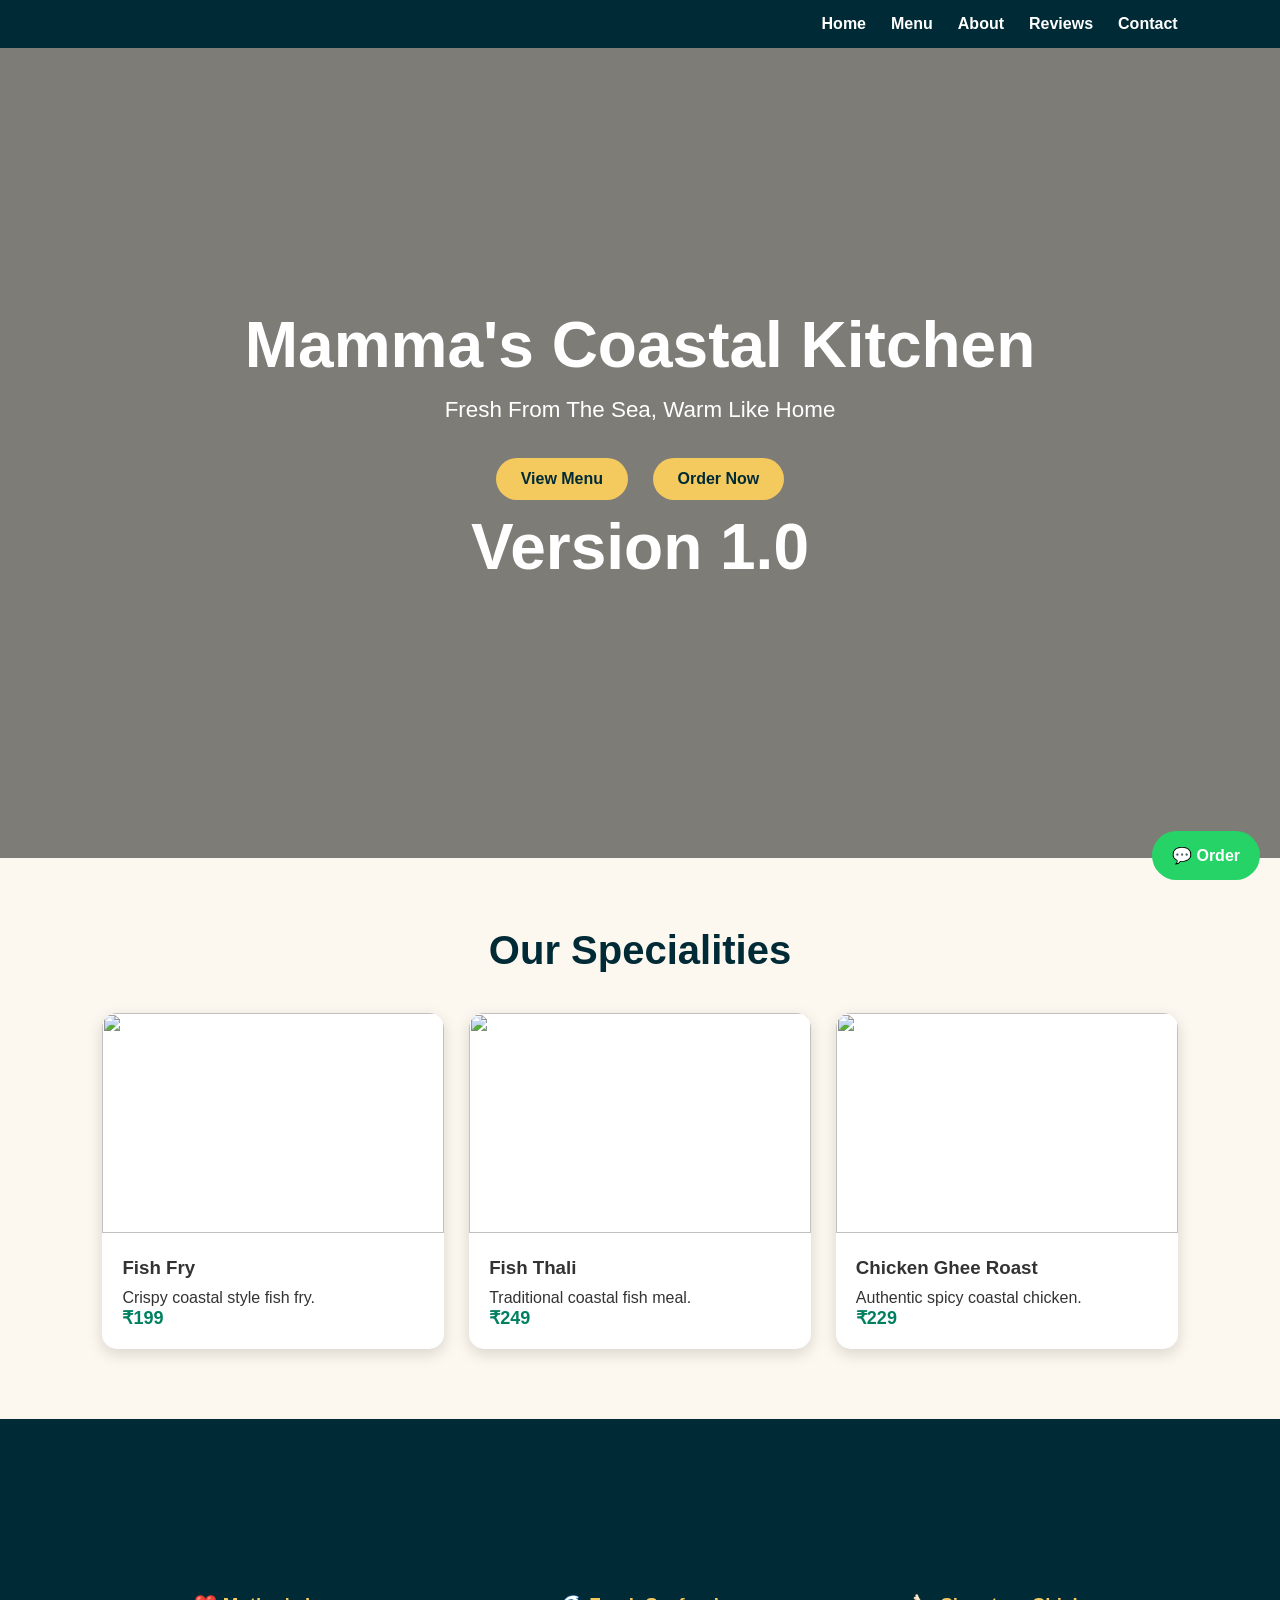
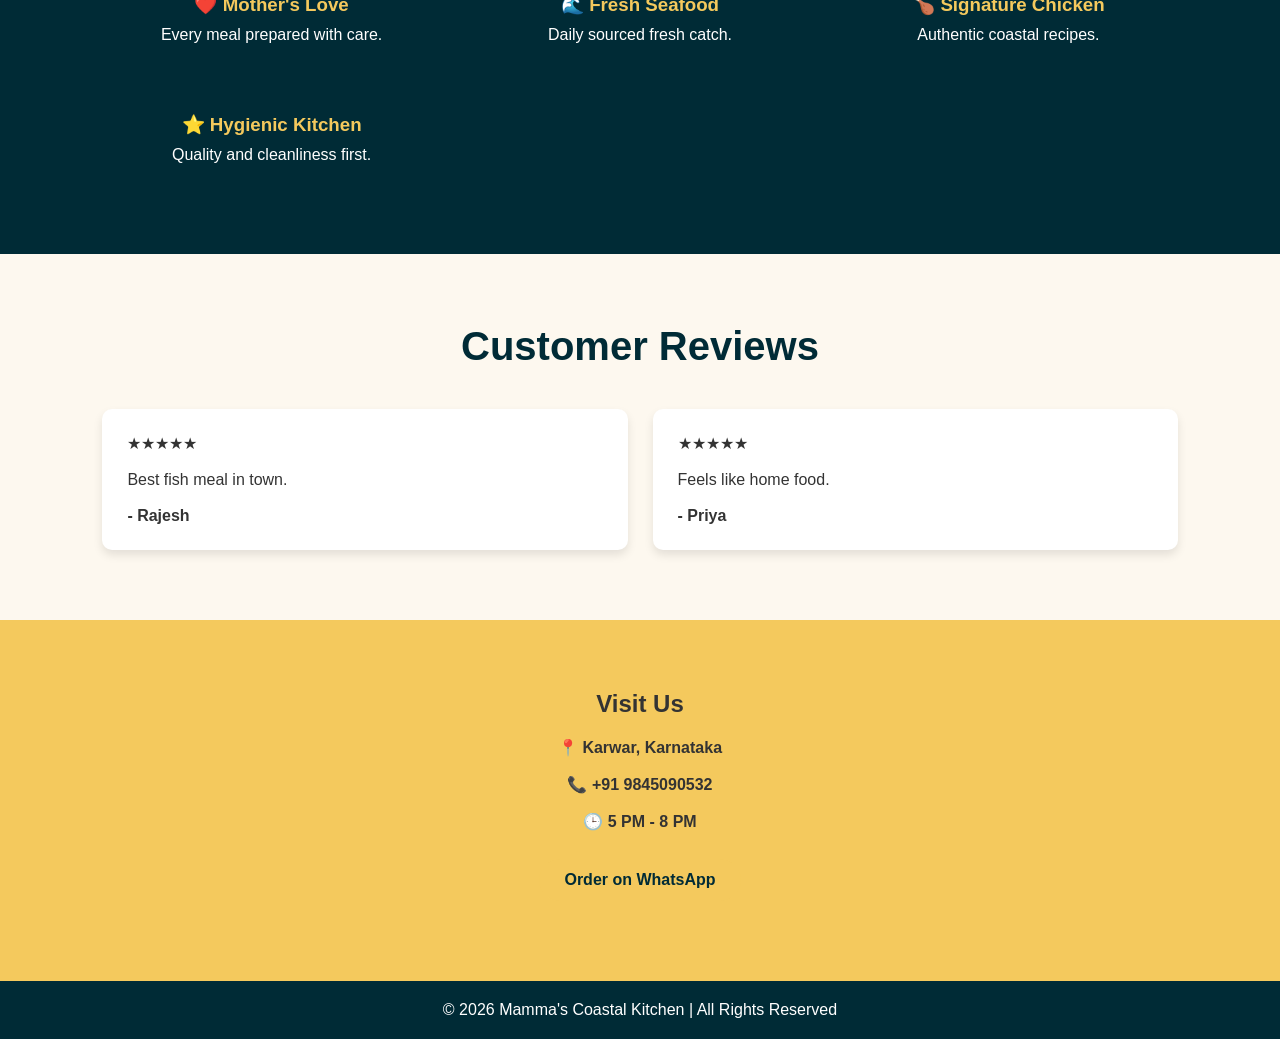
==== frontend/index.html @ af442fa4 "restructured files" ====
<!DOCTYPE html>
<html lang="en">
<head>
<meta charset="UTF-8">
<meta name="viewport" content="width=device-width, initial-scale=1.0">
<title>Mamma's Coastal Kitchen</title>
<link rel="stylesheet" href="style.css">

</head>

<body>

<header>

<div class="logo">
<!--MCK-->
<!--<span>Mamma's Coastal Kitchen</span>-->
<!--<img src="ChatGPT Image Jun 7, 2026, 09_29_20 AM.png" height="120 px" width="120 px">-->
</div>

<nav>
<ul>
<li><a href="#home">Home</a></li>
<li><a href="#menu">Menu</a></li>
<li><a href="#about">About</a></li>
<li><a href="#reviews">Reviews</a></li>
<li><a href="#contact">Contact</a></li>
</ul>
</nav>

</header>

<section class="hero" id="home">

<div class="hero-content">
<h1>Mamma's Coastal Kitchen</h1>

<p>Fresh From The Sea, Warm Like Home</p>

<a href="#menu" class="btn">View Menu</a>
<a href="#contact" class="btn">Order Now</a>
<h1>Version 1.0</h1>
</div>

</section>

<section id="menu">

<h2 class="section-title">Our Specialities</h2>

<div class="menu-grid">

<div class="card">
<img src="https://images.unsplash.com/photo-1615141982883-c7ad0e69fd62">
<div class="card-content">
<h3>Fish Fry</h3>
<p>Crispy coastal style fish fry.</p>
<p class="price">₹199</p>
</div>
</div>

<div class="card">
<img src="https://images.unsplash.com/photo-1525755662778-989d0524087e">
<div class="card-content">
<h3>Fish Thali</h3>
<p>Traditional coastal fish meal.</p>
<p class="price">₹249</p>
</div>
</div>

<div class="card">
<img src="https://images.unsplash.com/photo-1604503468506-a8da13d82791">
<div class="card-content">
<h3>Chicken Ghee Roast</h3>
<p>Authentic spicy coastal chicken.</p>
<p class="price">₹229</p>
</div>
</div>

</div>

</section>

<section class="features" id="about">

<h2 class="section-title">Why Choose Us</h2>

<div class="feature-grid">

<div class="feature-box">
<h3>❤️ Mother's Love</h3>
<p>Every meal prepared with care.</p>
</div>

<div class="feature-box">
<h3>🌊 Fresh Seafood</h3>
<p>Daily sourced fresh catch.</p>
</div>

<div class="feature-box">
<h3>🍗 Signature Chicken</h3>
<p>Authentic coastal recipes.</p>
</div>

<div class="feature-box">
<h3>⭐ Hygienic Kitchen</h3>
<p>Quality and cleanliness first.</p>
</div>

</div>

</section>

<section id="reviews">

<h2 class="section-title">Customer Reviews</h2>

<div class="testimonial-grid">

<div class="testimonial">
★★★★★
<br><br>
Best fish meal in town.
<br><br>
<b>- Rajesh</b>
</div>

<div class="testimonial">
★★★★★
<br><br>
Feels like home food.
<br><br>
<b>- Priya</b>
</div>

</div>

</section>

<section class="contact" id="contact">

<h2>Visit Us</h2>

<p><b>📍 Karwar, Karnataka</b></p>
<br>

<p><b>📞 +91 9845090532</b></p>
<br>

<p><b>🕒 5 PM - 8 PM</b></p>
<br>

<a href="https://wa.me/919845090532" class="btn">
Order on WhatsApp
</a>

</section>

<footer>

© 2026 Mamma's Coastal Kitchen | All Rights Reserved

</footer>

<a class="whatsapp"
href="https://wa.me/919845090532">
💬 Order
</a>

<script src="javascript.js"></script>

</body>
</html>
---- frontend/style.css ----
*{
    margin:0;
    padding:0;
    box-sizing:border-box;
    font-family: Arial, sans-serif;
}

body{
    background:#fdf8ef;
    color:#333;
}

/* Header */

header{
    background:#002b36;
    color:white;
    padding:15px 8%;
    display:flex;
    justify-content:space-between;
    align-items:center;
    position:sticky;
    top:0;
    z-index:1000;
}

.logo{
    font-size:32px;
    font-weight:bold;
    color:#f4c95d;
}

.logo span{
    color:white;
    font-size:18px;
    display:block;
}

nav ul{
    list-style:none;
    display:flex;
    gap:25px;
}

nav a{
    color:white;
    text-decoration:none;
    font-weight:bold;
}

nav a:hover{
    color:#f4c95d;
}

/* Hero */

.hero{
    height:90vh;
    background:
    linear-gradient(rgba(0,0,0,.5),
    rgba(0,0,0,.5)),
    url("https://images.unsplash.com/photo-1507525428034-b723cf961d3e");
    background-size:cover;
    background-position:center;
    display:flex;
    align-items:center;
    justify-content:center;
    text-align:center;
    color:white;
}

.hero-content h1{
    font-size:4rem;
    margin-bottom:15px;
}

.hero-content p{
    font-size:1.4rem;
    margin-bottom:25px;
}

.btn{
    display:inline-block;
    padding:12px 25px;
    background:#f4c95d;
    color:#002b36;
    text-decoration:none;
    font-weight:bold;
    border-radius:30px;
    margin:10px;
}

.btn:hover{
    background:white;
}

/* Section */

section{
    padding:70px 8%;
}

.section-title{
    text-align:center;
    font-size:2.5rem;
    margin-bottom:40px;
    color:#002b36;
}

/* Menu */

.menu-grid{
    display:grid;
    grid-template-columns:repeat(auto-fit,minmax(250px,1fr));
    gap:25px;
}

.card{
    background:white;
    border-radius:15px;
    overflow:hidden;
    box-shadow:0 5px 15px rgba(0,0,0,.15);
}

.card img{
    width:100%;
    height:220px;
    object-fit:cover;
}

.card-content{
    padding:20px;
}

.card h3{
    margin-bottom:10px;
}

.price{
    color:#008060;
    font-weight:bold;
    font-size:18px;
}

/* Features */

.features{
    background:#002b36;
    color:white;
}

.feature-grid{
    display:grid;
    grid-template-columns:repeat(auto-fit,minmax(250px,1fr));
    gap:30px;
    text-align:center;
}

.feature-box{
    padding:20px;
}

.feature-box h3{
    color:#f4c95d;
    margin-bottom:10px;
}

/* Testimonials */

.testimonial{
    background:white;
    padding:25px;
    border-radius:10px;
    box-shadow:0 5px 10px rgba(0,0,0,.1);
}

.testimonial-grid{
    display:grid;
    grid-template-columns:repeat(auto-fit,minmax(300px,1fr));
    gap:25px;
}

/* Contact */

.contact{
    background:#f4c95d;
    text-align:center;
}

.contact h2{
    margin-bottom:20px;
}

/* Footer */

footer{
    background:#002b36;
    color:white;
    text-align:center;
    padding:20px;
}

/* WhatsApp Button */

.whatsapp{
    position:fixed;
    right:20px;
    bottom:20px;
    background:#25D366;
    color:white;
    padding:15px 20px;
    border-radius:50px;
    text-decoration:none;
    font-weight:bold;
}
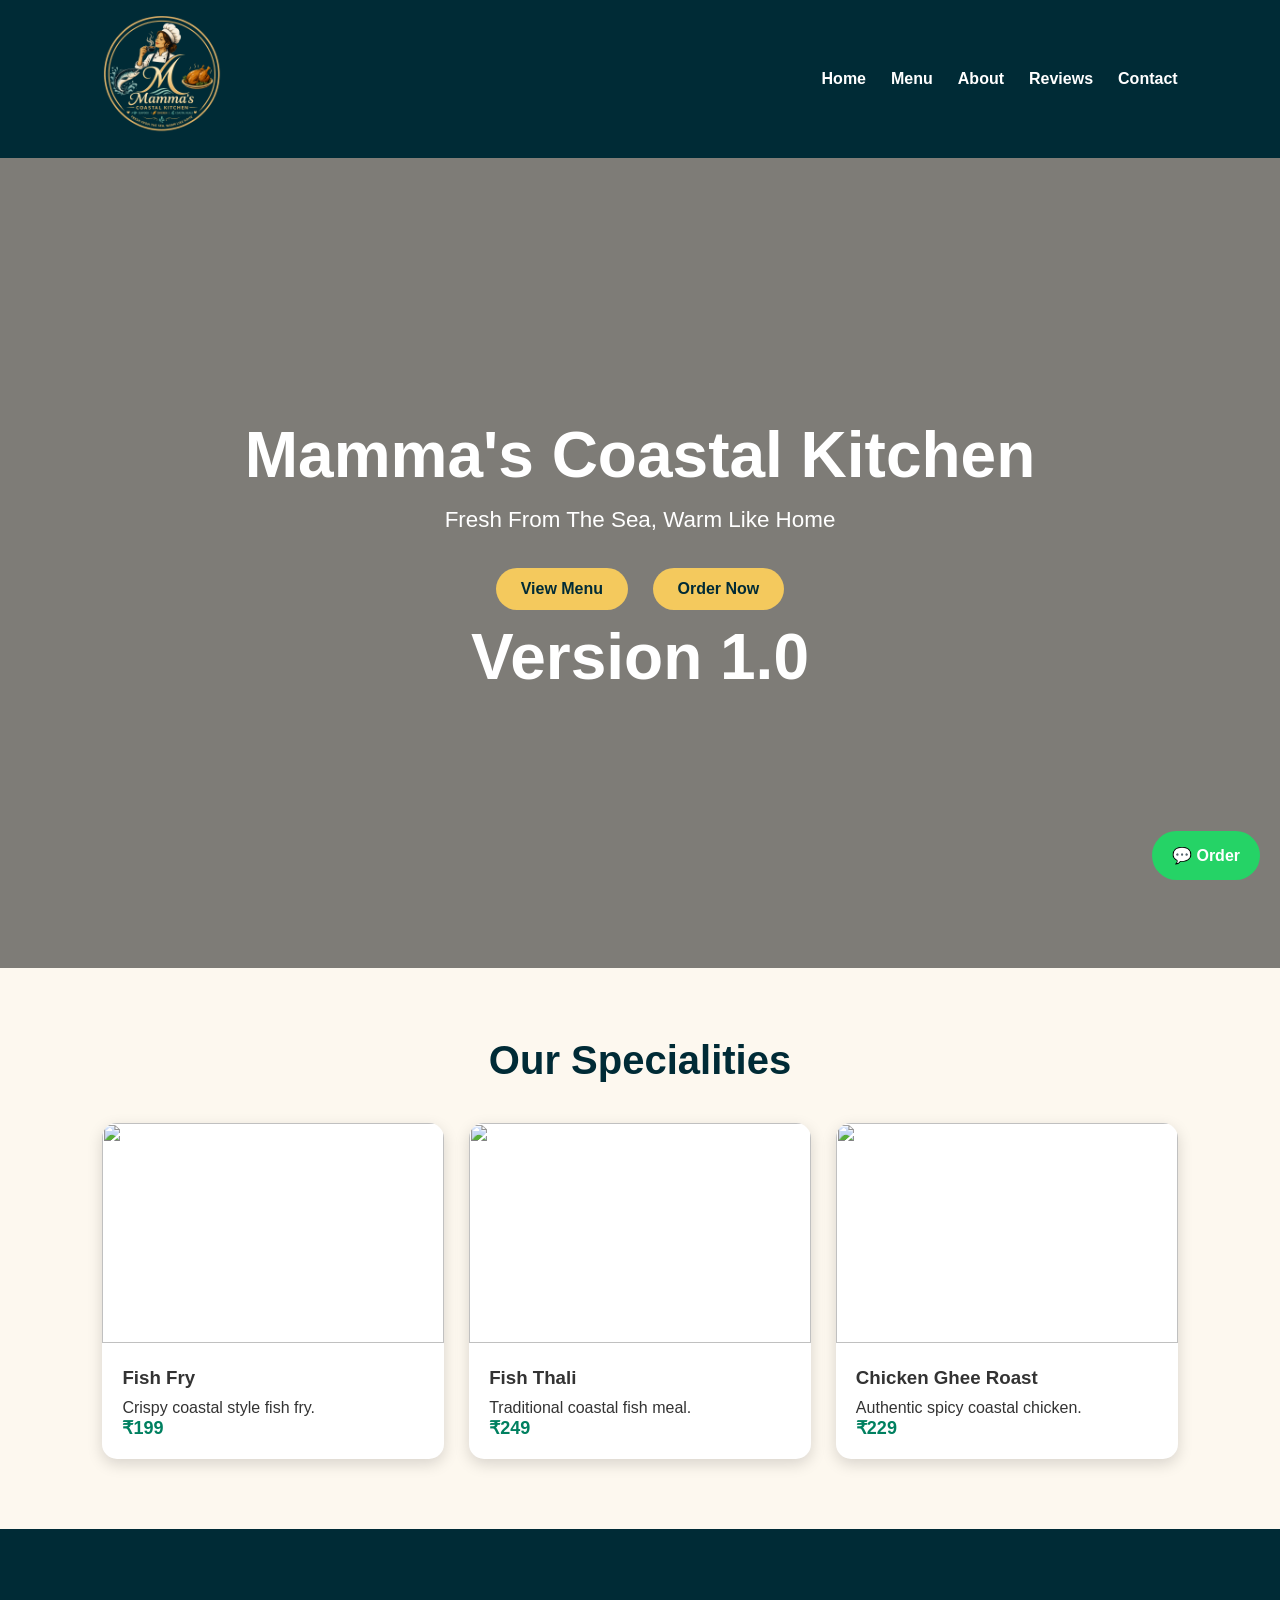
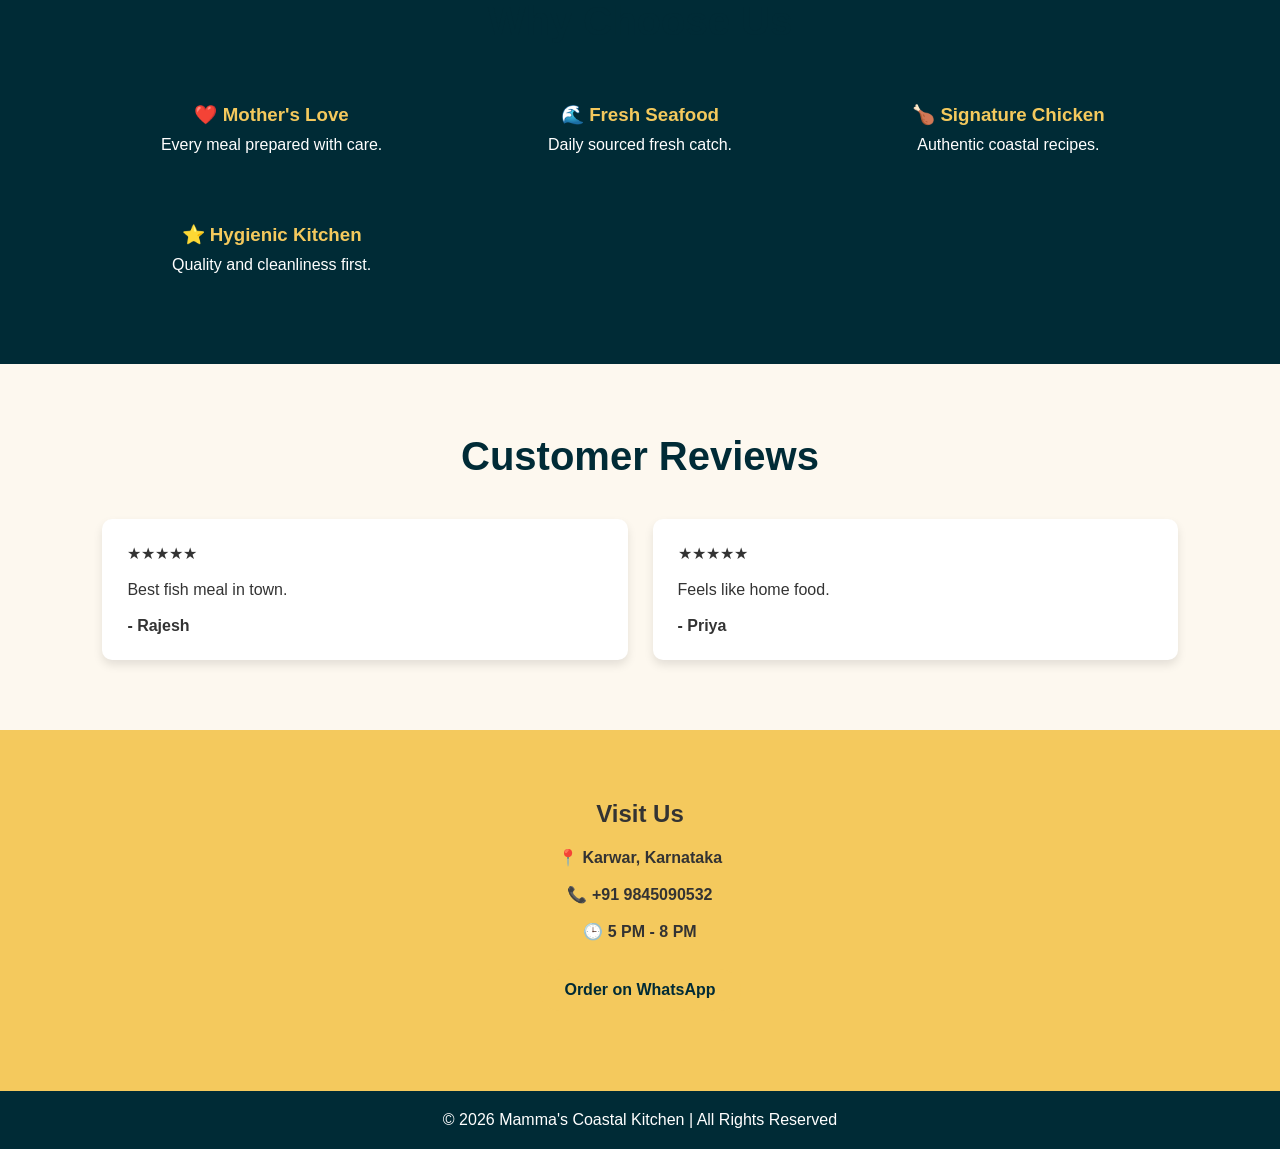
==== commit 53ed69f0: "restructured with version" ====
--- a/frontend/index.html
+++ b/frontend/index.html
@@ -15,7 +15,7 @@
 <div class="logo">
 <!--MCK-->
 <!--<span>Mamma's Coastal Kitchen</span>-->
-<!--<img src="ChatGPT Image Jun 7, 2026, 09_29_20 AM.png" height="120 px" width="120 px">-->
+<img src="ChatGPT Image Jun 7, 2026, 09_29_20 AM.png" height="120 px" width="120 px">
 </div>
 
 <nav>
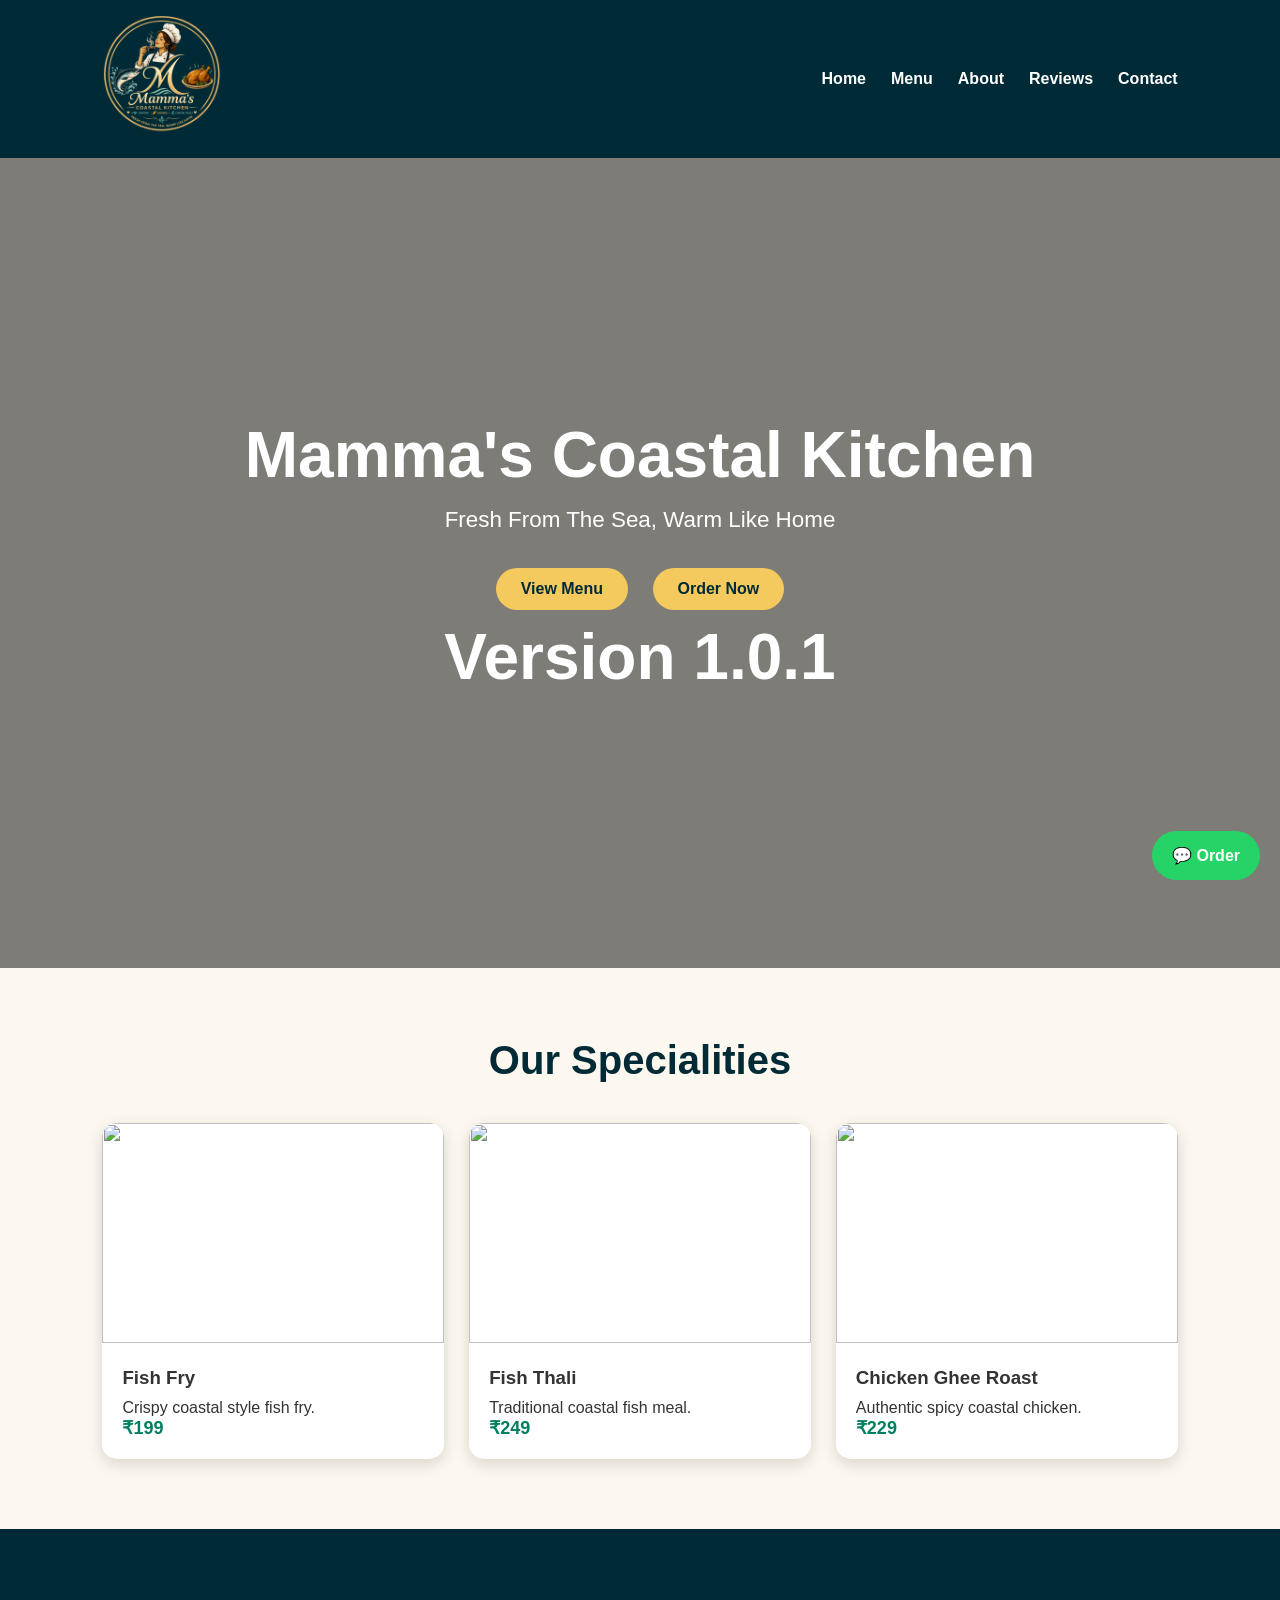
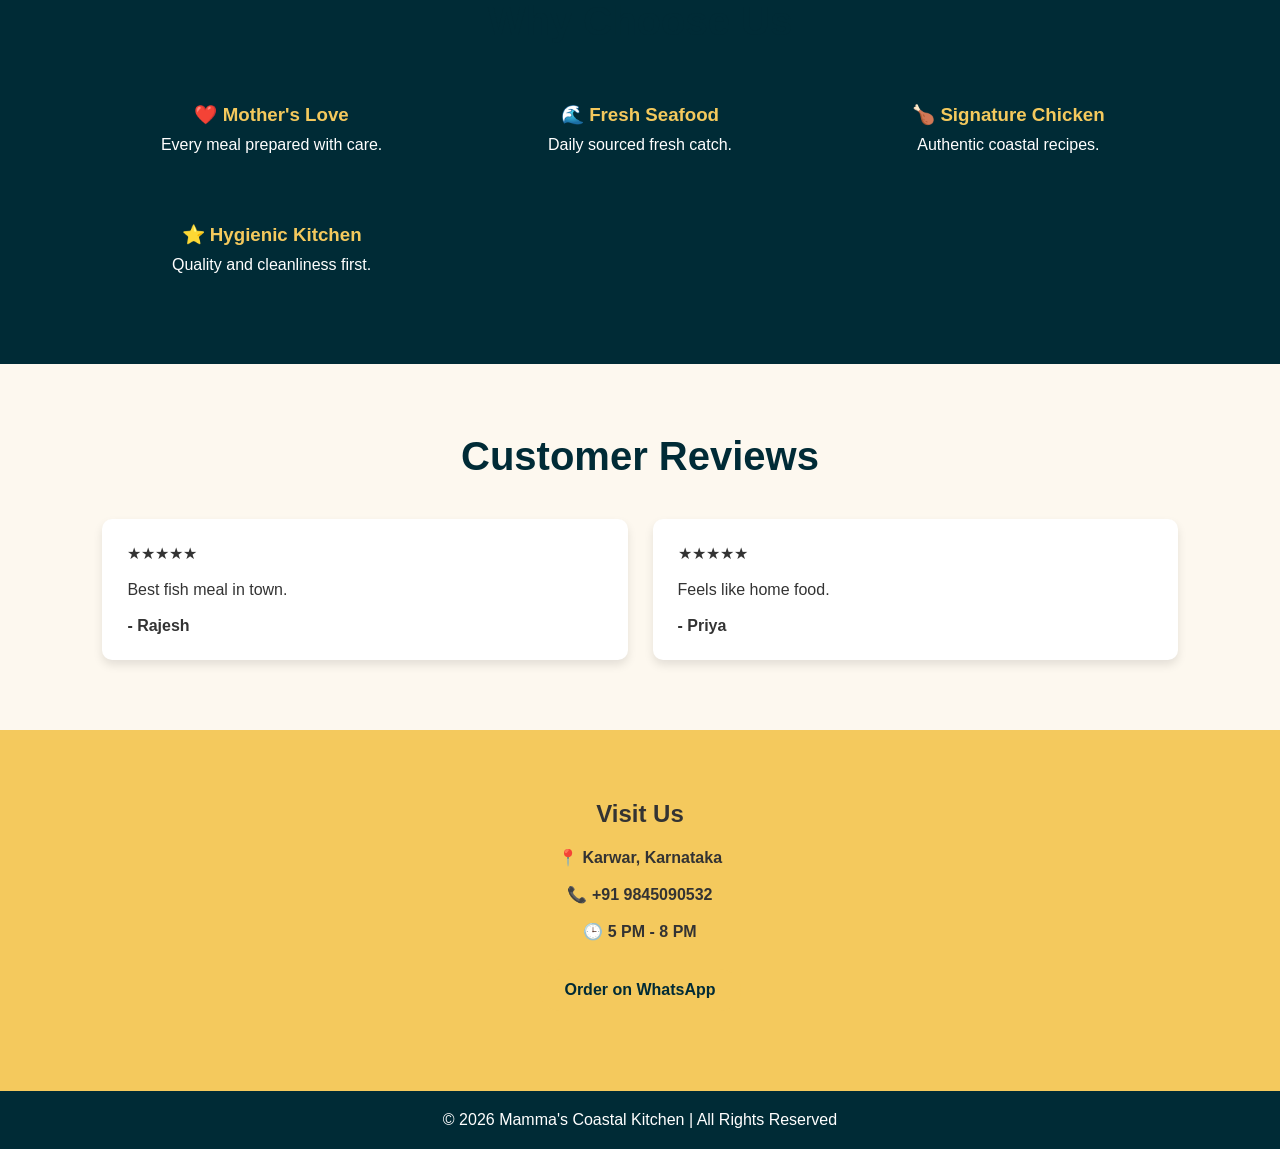
==== commit 127ba3b6: "updated version to v1.0.1" ====
--- a/frontend/index.html
+++ b/frontend/index.html
@@ -39,7 +39,7 @@
 
 <a href="#menu" class="btn">View Menu</a>
 <a href="#contact" class="btn">Order Now</a>
-<h1>Version 1.0</h1>
+<h1>Version 1.0.1</h1>
 </div>
 
 </section>
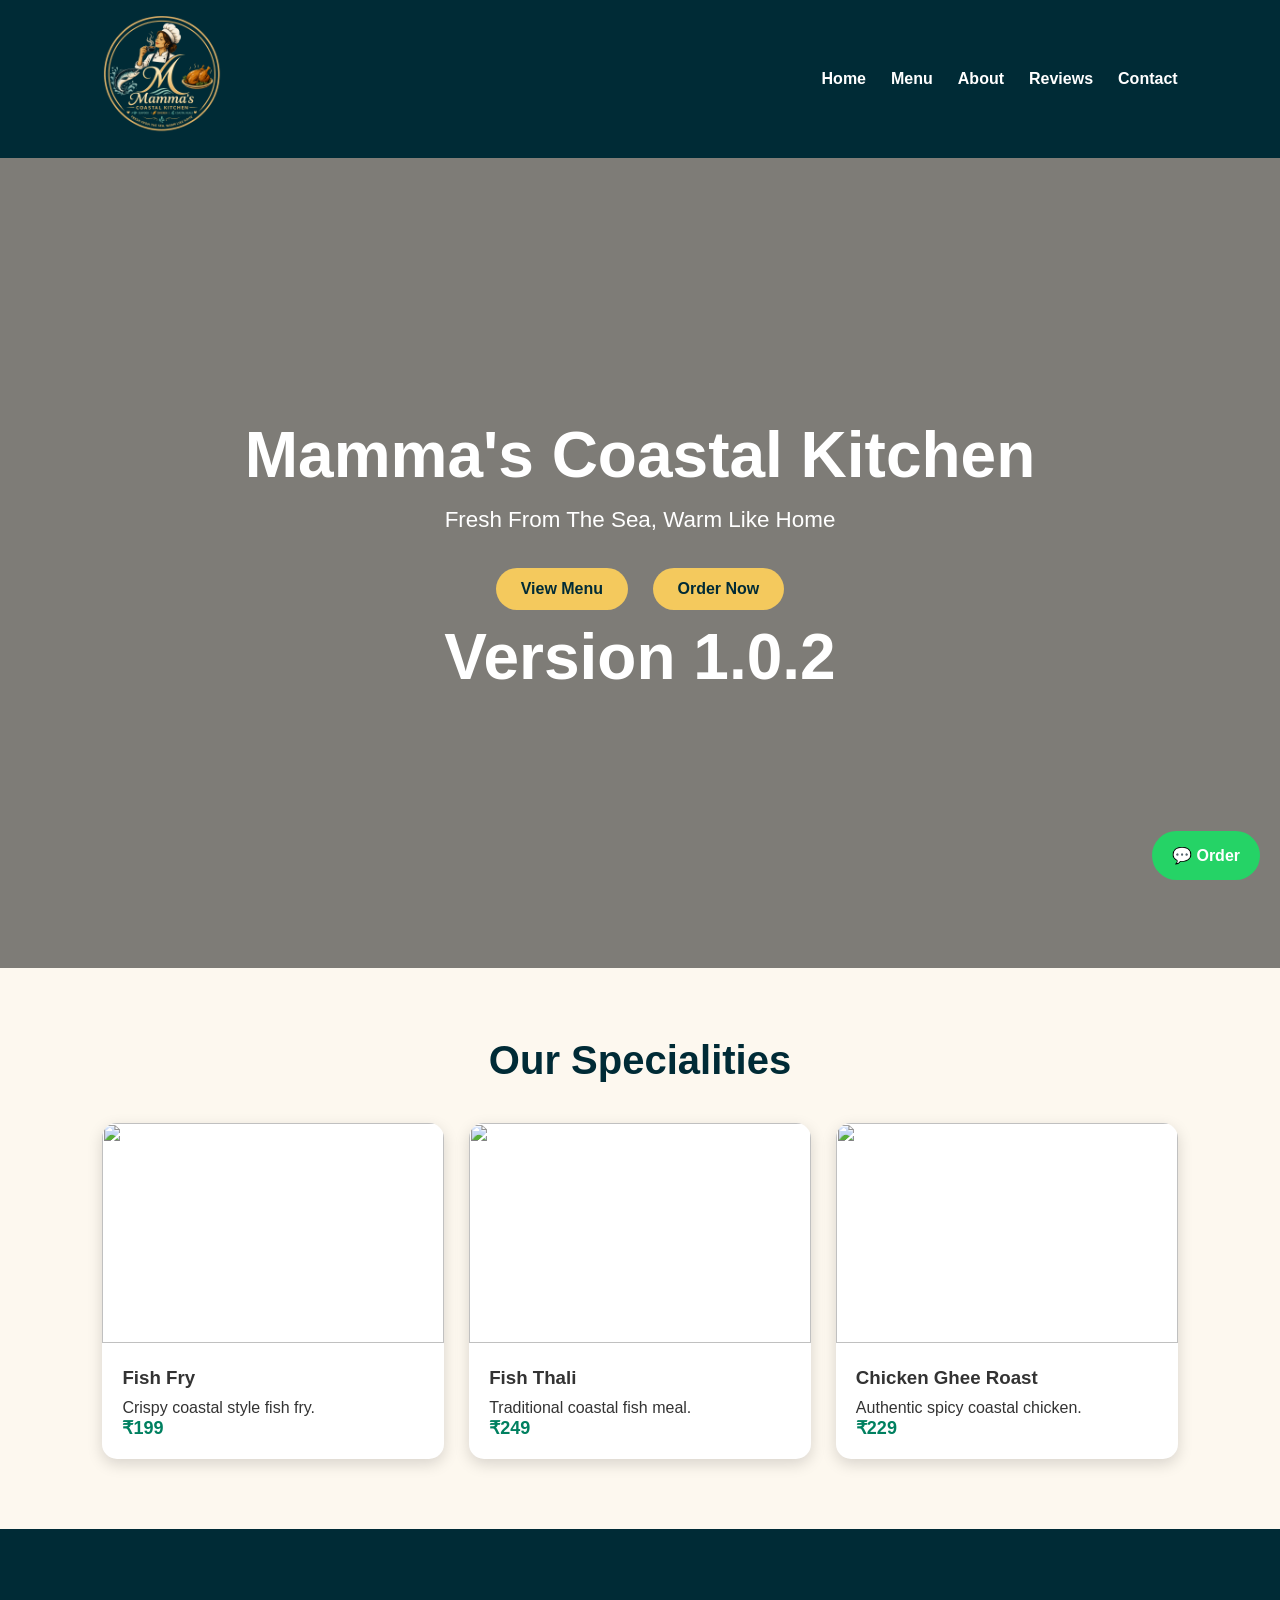
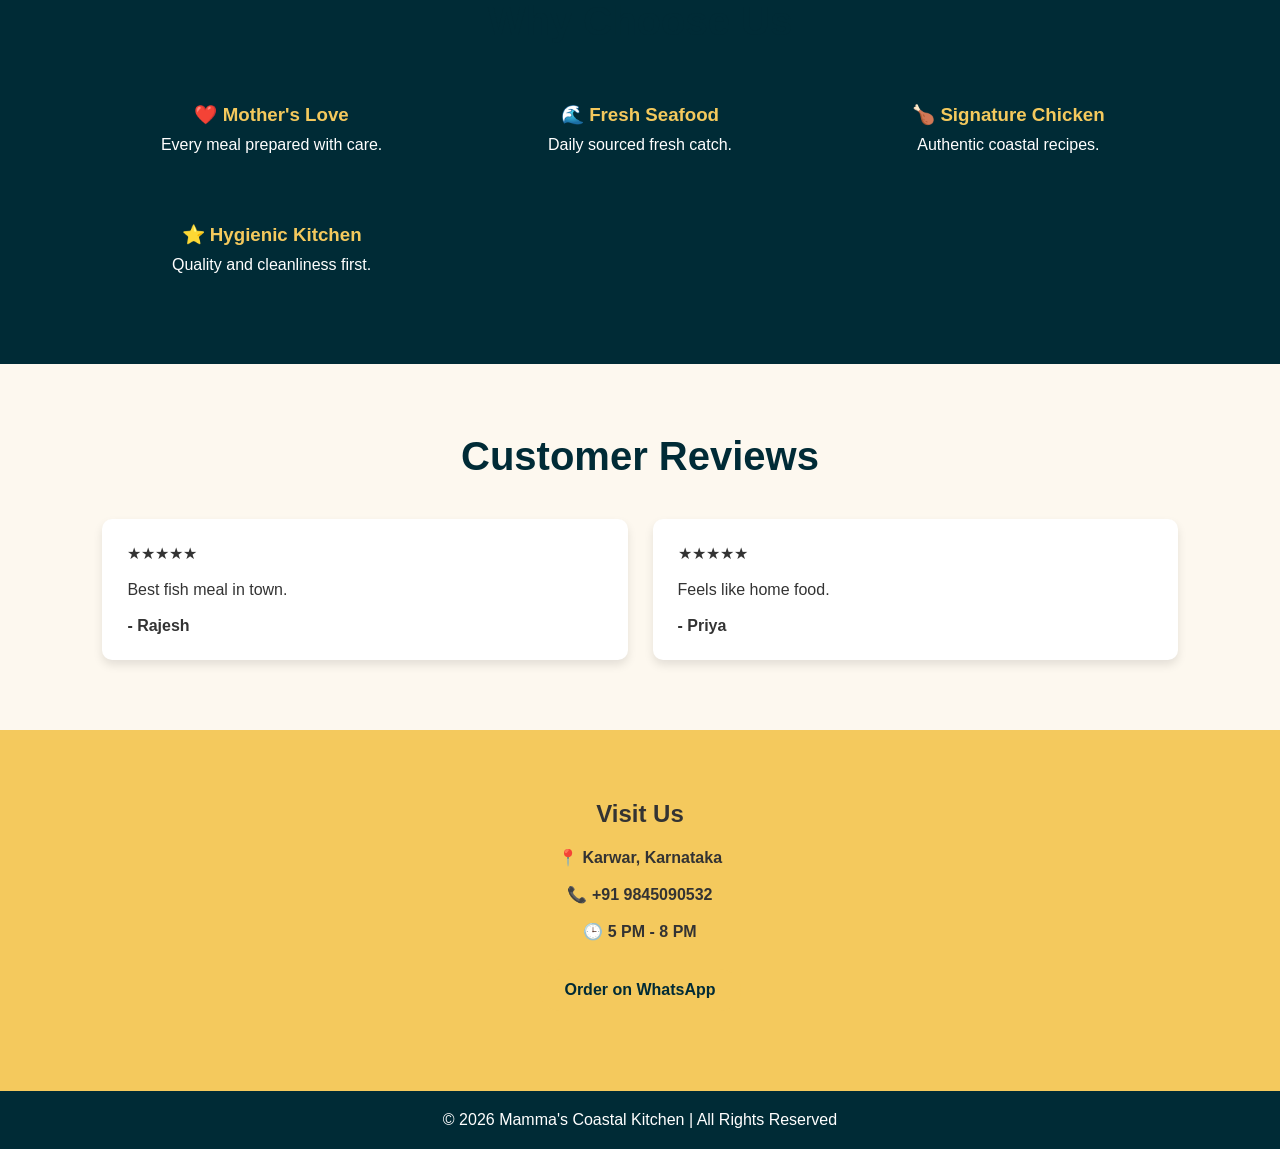
==== commit 2caa0bac: "updated to version 1.0.2" ====
--- a/frontend/index.html
+++ b/frontend/index.html
@@ -39,7 +39,7 @@
 
 <a href="#menu" class="btn">View Menu</a>
 <a href="#contact" class="btn">Order Now</a>
-<h1>Version 1.0.1</h1>
+<h1>Version 1.0.2</h1>
 </div>
 
 </section>
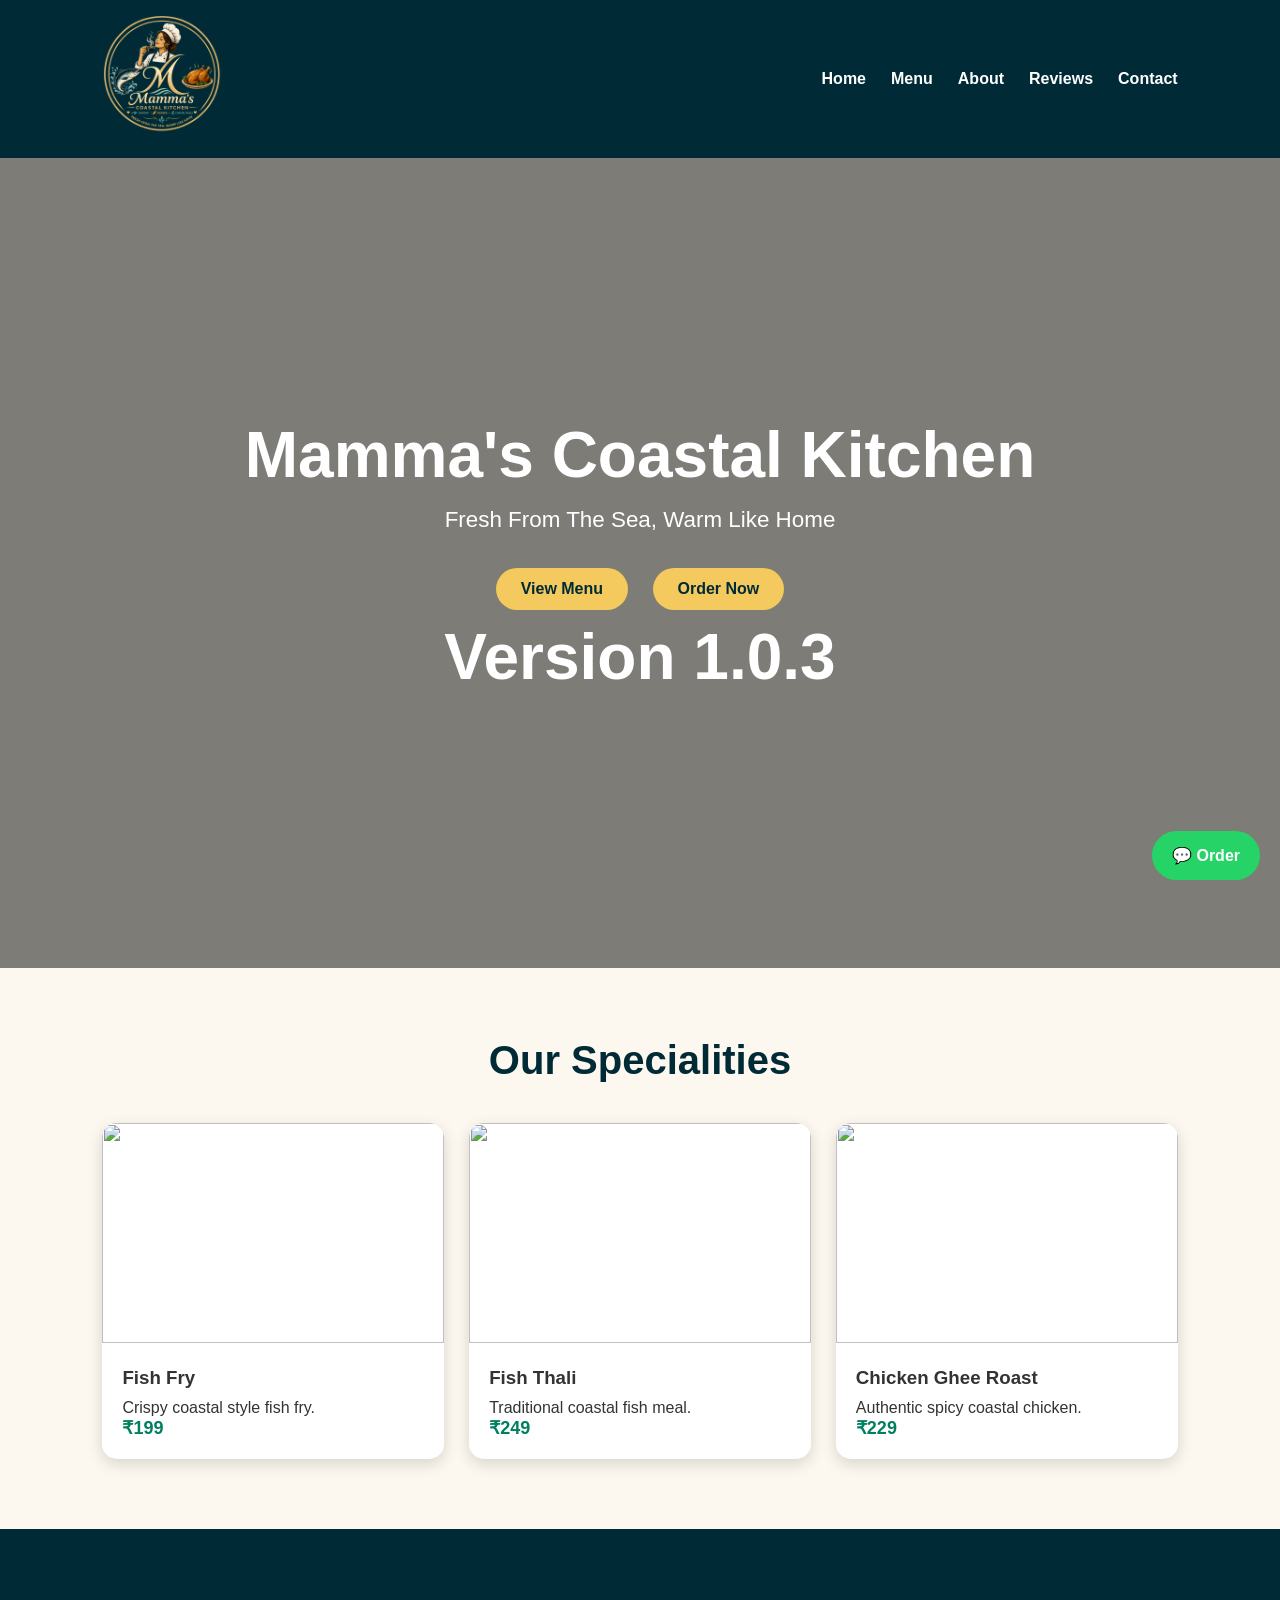
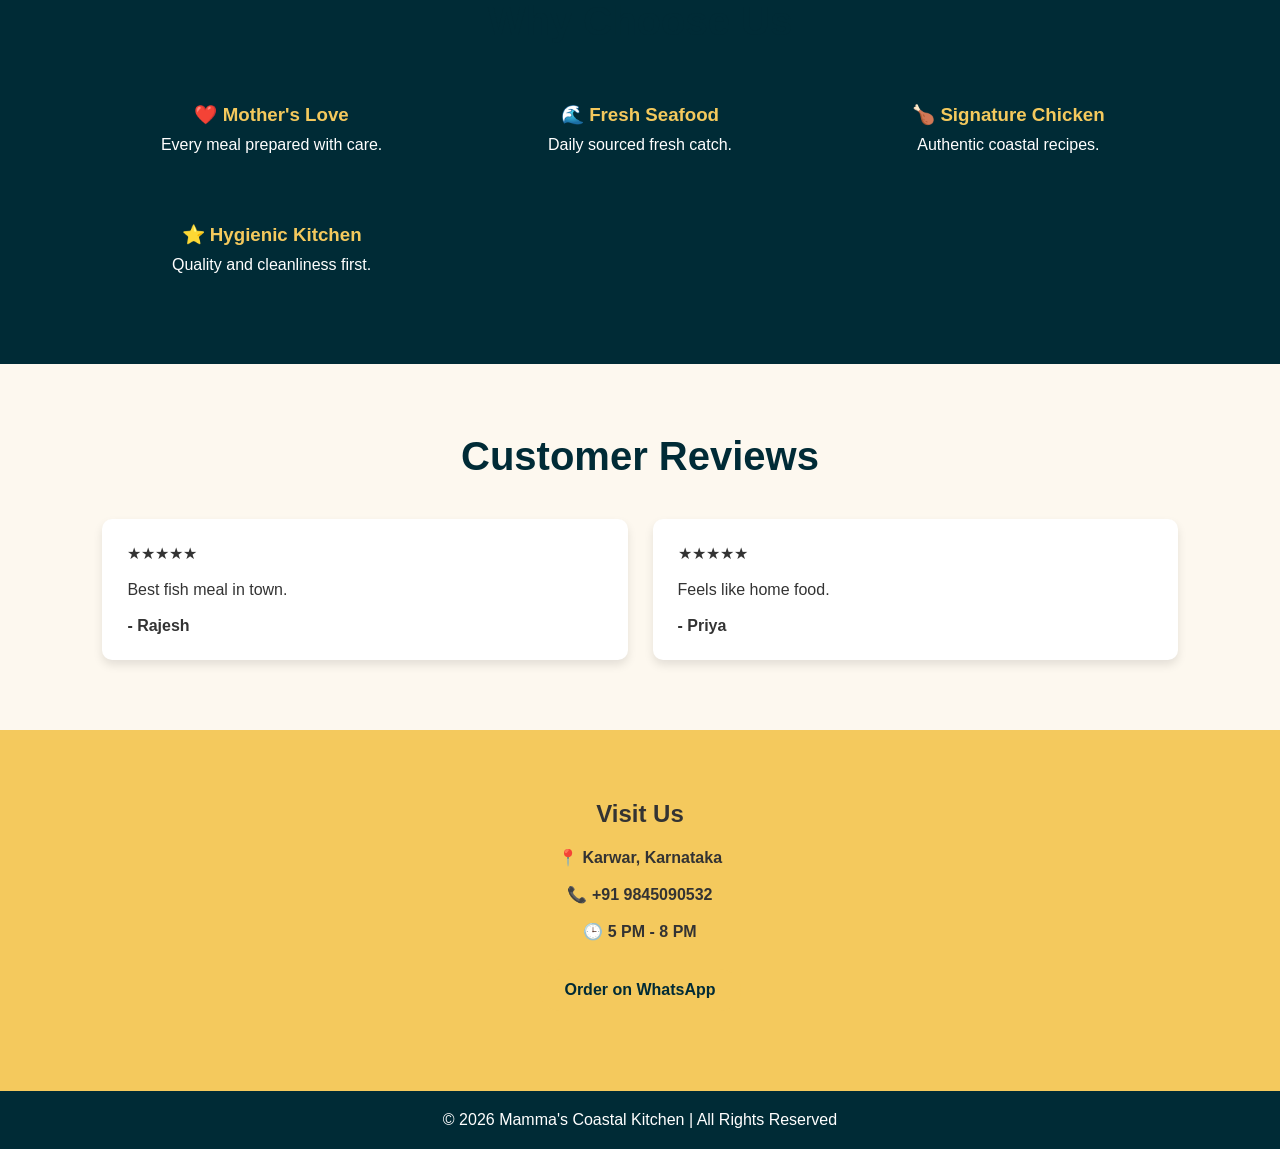
==== commit 3006f5f3: "version updated to 1.0.3" ====
--- a/frontend/index.html
+++ b/frontend/index.html
@@ -39,7 +39,7 @@
 
 <a href="#menu" class="btn">View Menu</a>
 <a href="#contact" class="btn">Order Now</a>
-<h1>Version 1.0.2</h1>
+<h1>Version 1.0.3</h1>
 </div>
 
 </section>
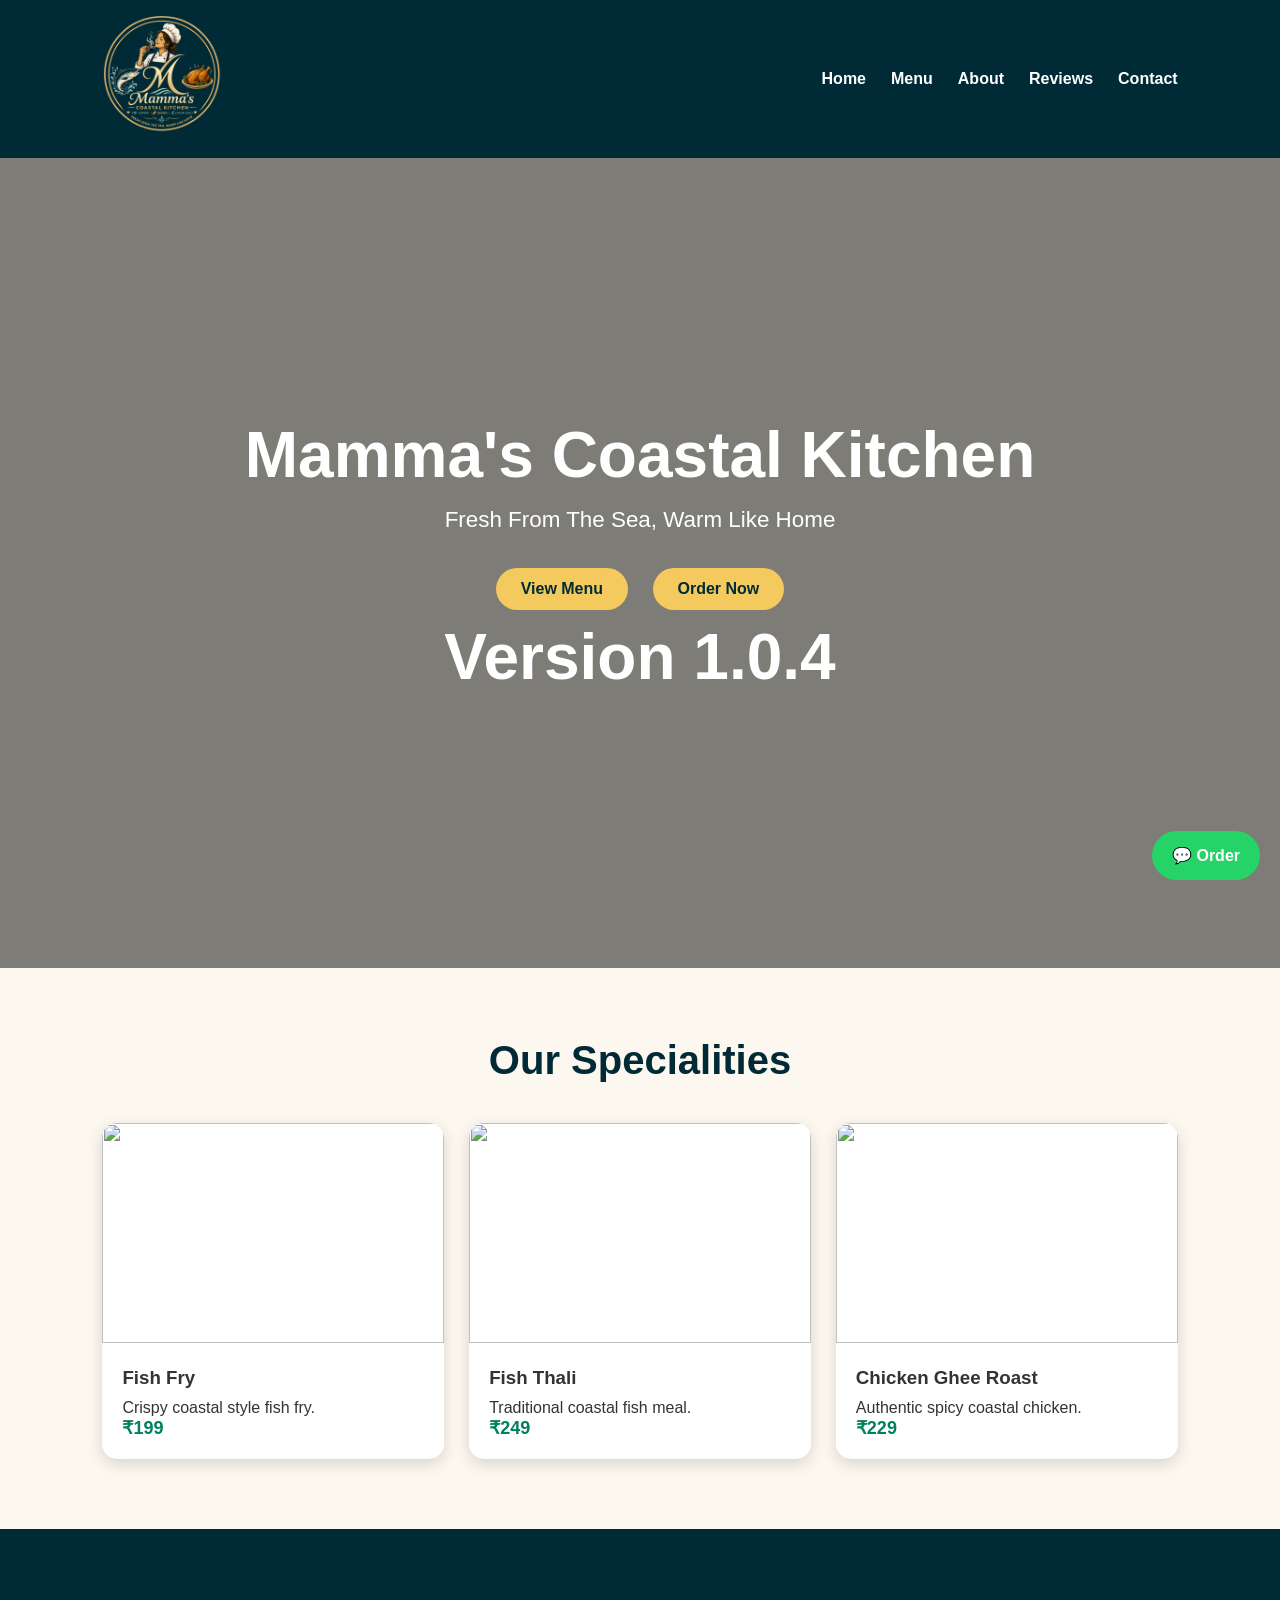
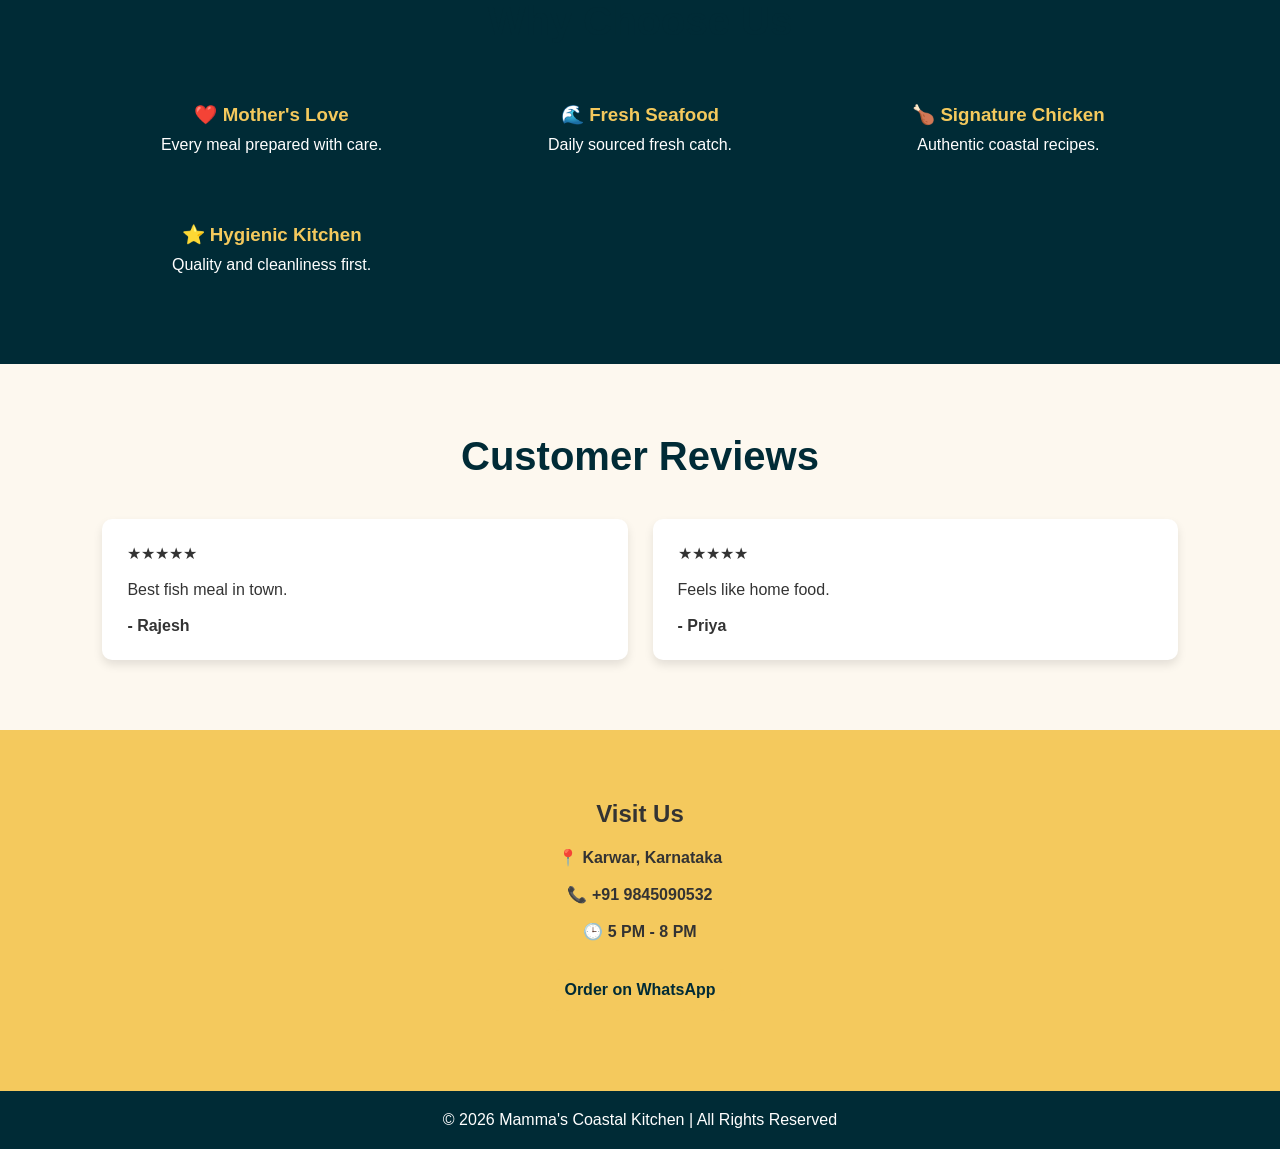
==== commit 40adc574: "version updated to 1.0.4" ====
--- a/frontend/index.html
+++ b/frontend/index.html
@@ -39,7 +39,7 @@
 
 <a href="#menu" class="btn">View Menu</a>
 <a href="#contact" class="btn">Order Now</a>
-<h1>Version 1.0.3</h1>
+<h1>Version 1.0.4</h1>
 </div>
 
 </section>
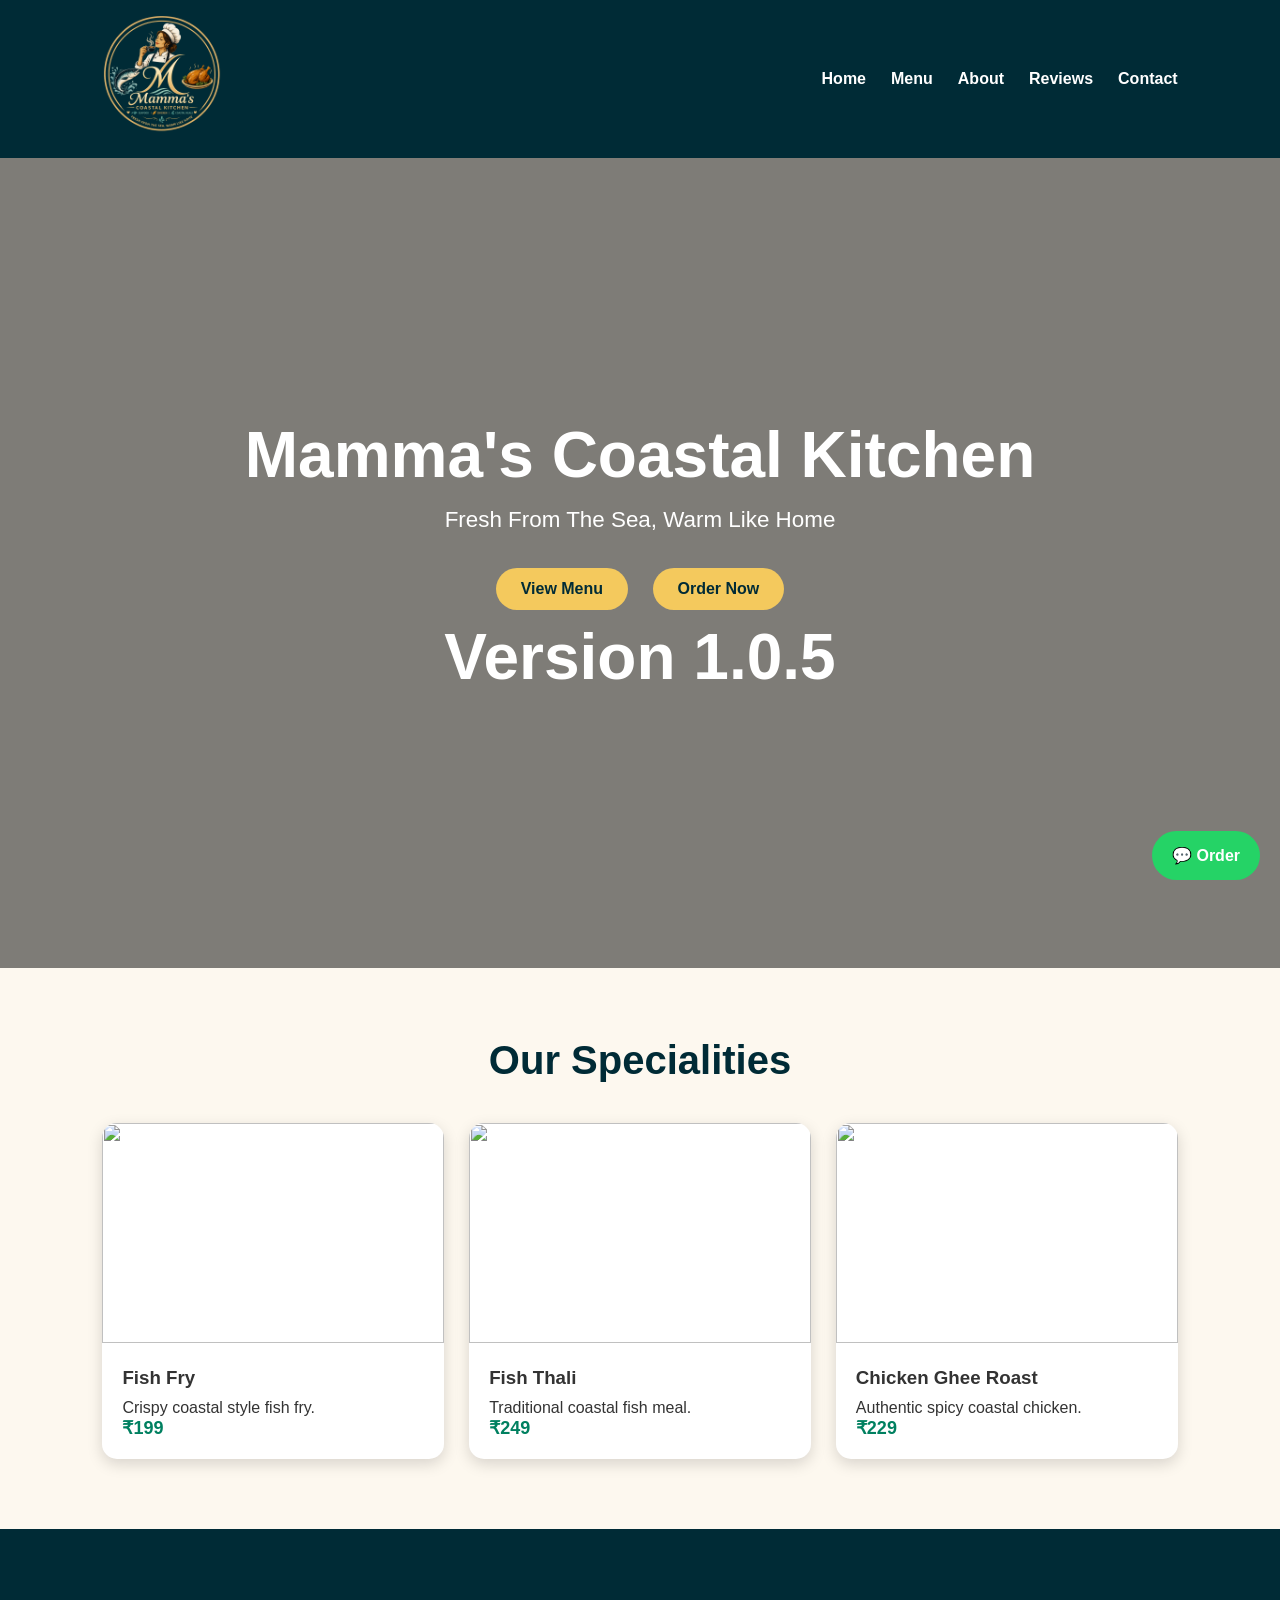
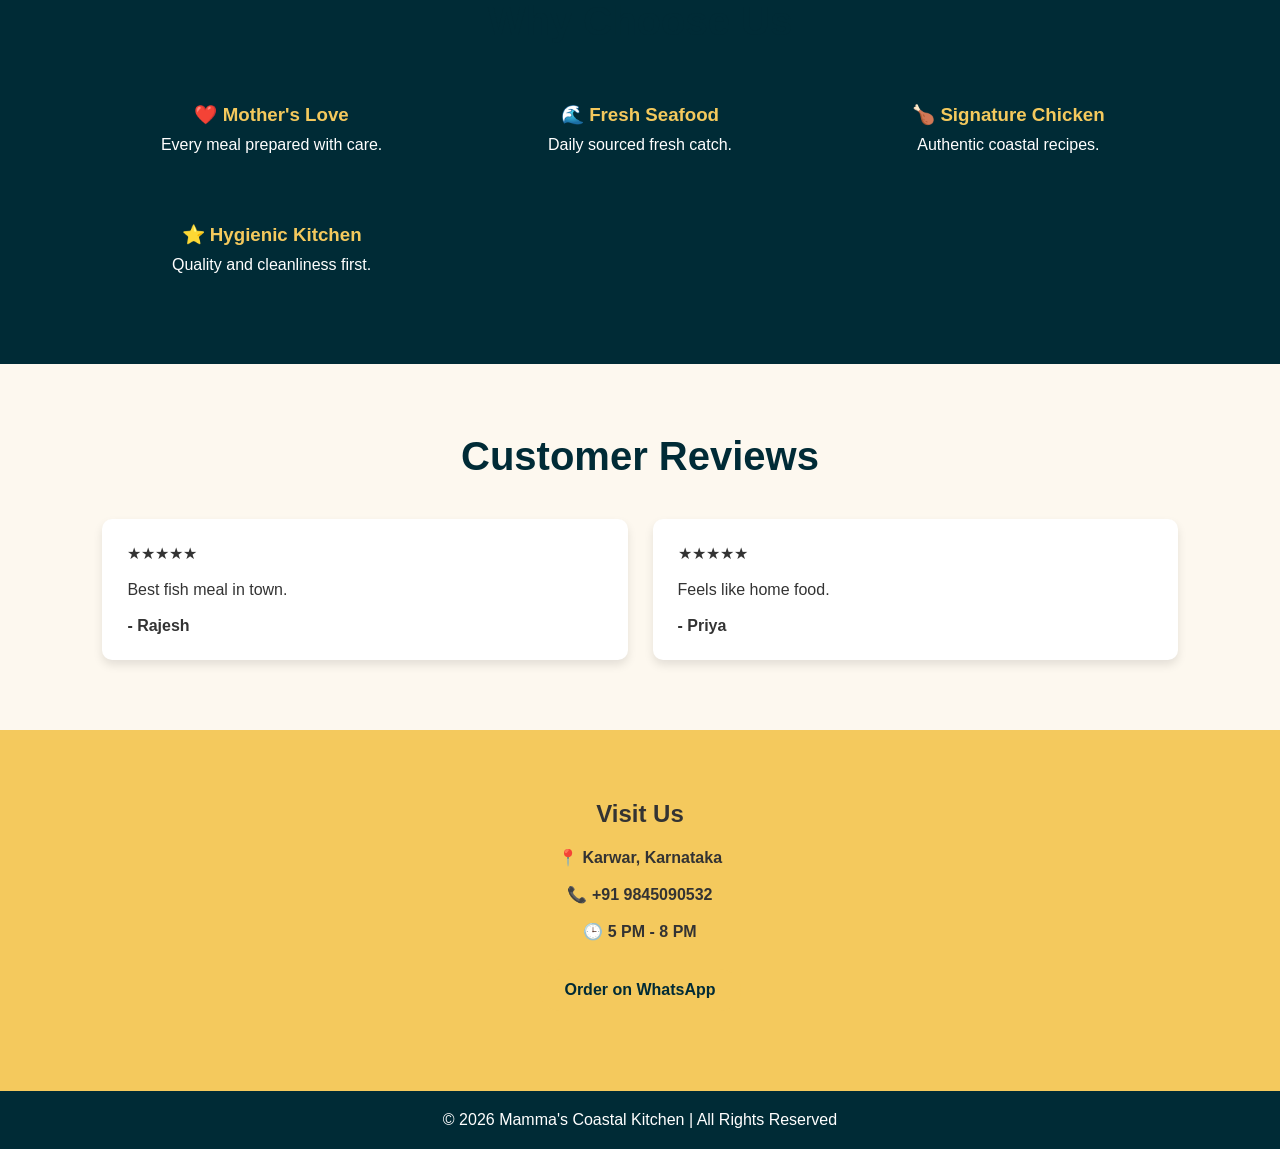
==== commit 31bac9da: "updated version to 1.0.5" ====
--- a/frontend/index.html
+++ b/frontend/index.html
@@ -39,7 +39,7 @@
 
 <a href="#menu" class="btn">View Menu</a>
 <a href="#contact" class="btn">Order Now</a>
-<h1>Version 1.0.4</h1>
+<h1>Version 1.0.5</h1>
 </div>
 
 </section>
